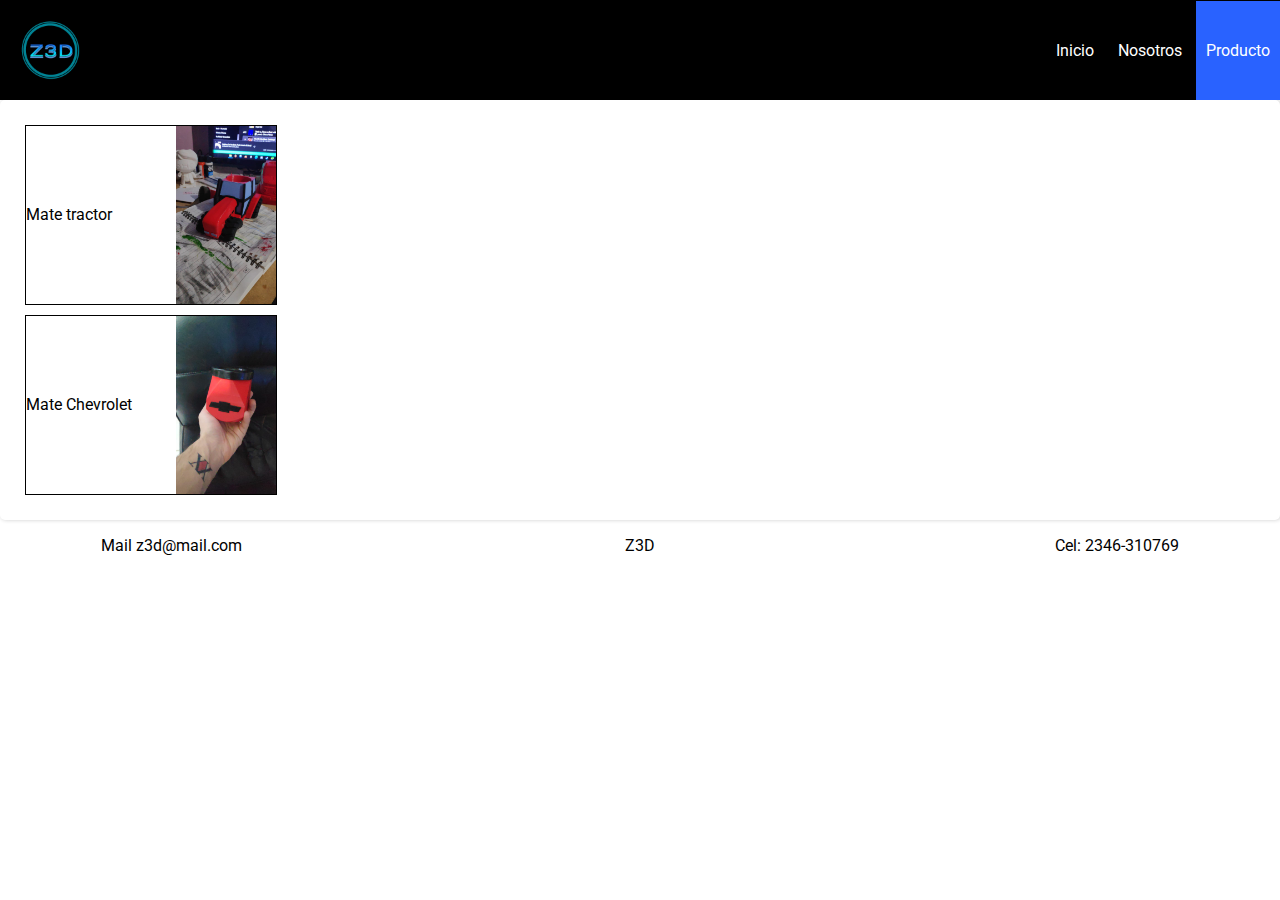
==== productos.html @ eec748f9 "Commit inicial" ====
<!DOCTYPE html>
<html lang="en">
<head>
    <meta charset="UTF-8">
    <meta http-equiv="X-UA-Compatible" content="IE=edge">
    <meta name="viewport" content="width=device-width, initial-scale=1.0">
    <title>Producto</title>
    <link href="css/estilos.css" rel="stylesheet"/>
</head>
<body>
    <!--<header>
        <h1>Z3D</h1>
    </header>-->
    <div class="menu">
        <img src="Imagenes/logo.png" alt="logo" width="100px"/>
        <nav>
            <a href="index.html">Inicio</a>
            <a href="nosotros.html">Nosotros</a>
            <a href="productos.html" class="seleccionado">Producto</a>
        </nav>
    </div>
    <section>
        <div class="producto">
            <p>Mate tractor</p>
            <img src="Imagenes/Mate Tractor.jpeg" alt="Mate Tractor" width="100px" />
        </div>
        <div class="producto">
        <p>Mate Chevrolet</p>
        <img src="Imagenes/Mate Chevrolet.jpeg" alt="Mate Chevrolet" width="100px" />
        </div>
    </section>
    <footer>
        <p class="izquierda">Mail z3d@mail.com</p>
        <p class="centrar">Z3D</p>
        <p  class="derecha">Cel: 2346-310769</P>
    </footer>
</body>
</html>
---- css/estilos.css ----
@import url('https://fonts.googleapis.com/css2?family=Roboto&display=swap');

*{
    font-family: Roboto;
    margin:0;
    padding: 0;
}
header{
    color:aqua;
    text-align: center;
    font-size: 50px;
    
}


.menu{
    display: flex;
    justify-content: space-between;
    align-items: center;
    background-color: black;
}

nav a {
    color: white;
    padding: 40px 10px;
    text-decoration: none;
}

.seleccionado{
    background-color: #2962ff;
}

section{
        color: black;
        border-radius: 5px;
        box-shadow: 1px 0 4px rgba(0,0,0, 0.2);
        margin-bottom: 15px;
        padding: 15px;
}

.producto{
    border: 1px black solid;
    margin: 10px;
    display: flex;
    justify-content: space-between;
    align-items: center;
    width: 20%;

}

footer{
    clear:both;
    padding: 1px;
    text-align: center;
    display:flex;
}

.alineado{
    display: inline-block;

}

.centrar {
    text-align: center;
    width: 80%;

}

.derecha{
    text-align: right;
    width: 80%;
    margin-right: 100px;
}

.izquierda{
    text-align: left;
    width: 80%;
    margin-left: 100px;
}

.imgDerecha {
    float:right;
}
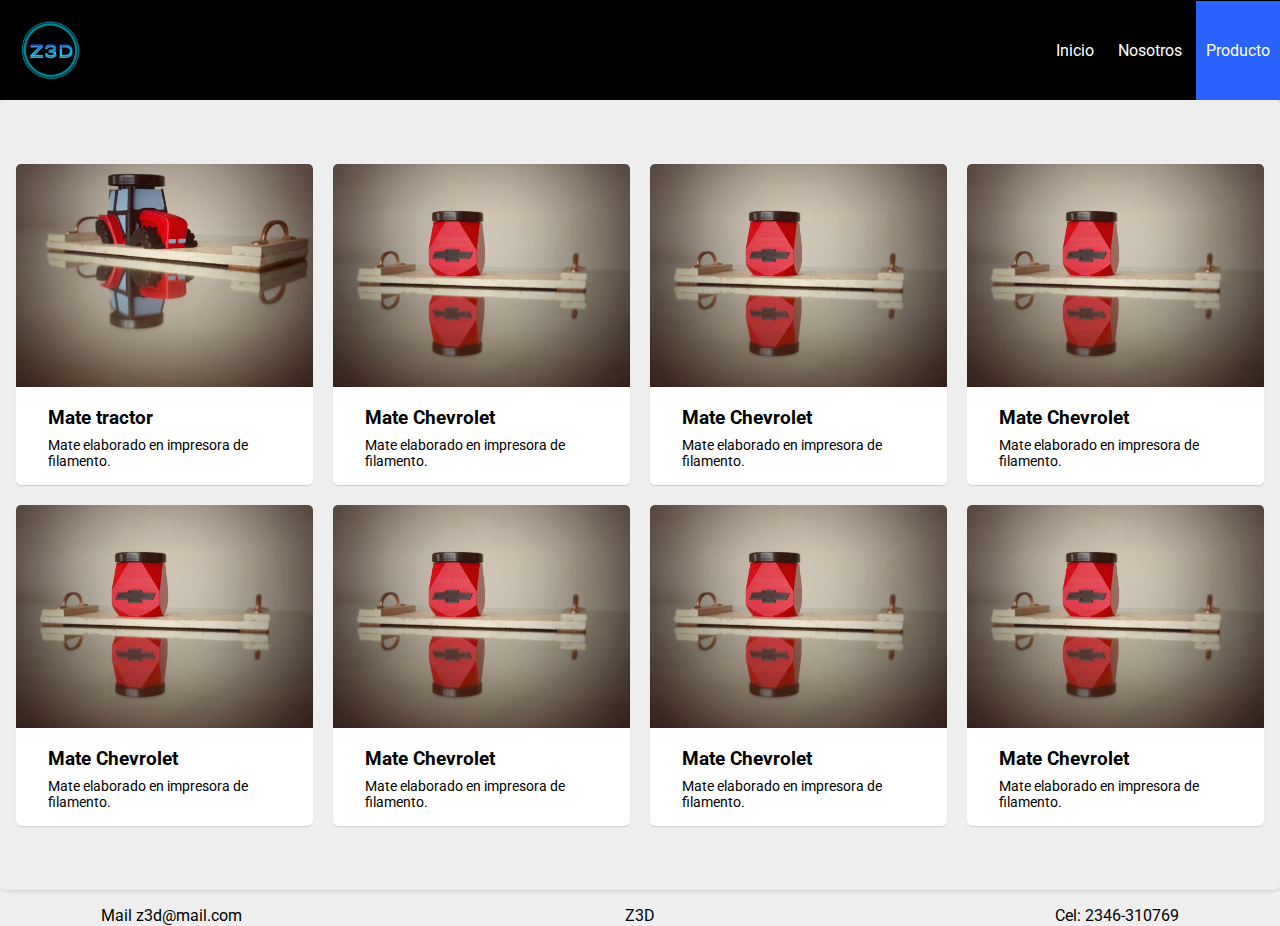
==== commit f4da932c: "Productos mejorados" ====
--- a/productos.html
+++ b/productos.html
@@ -19,15 +19,72 @@
             <a href="productos.html" class="seleccionado">Producto</a>
         </nav>
     </div>
-    <section>
-        <div class="producto">
-            <p>Mate tractor</p>
-            <img src="Imagenes/Mate Tractor.jpeg" alt="Mate Tractor" width="100px" />
-        </div>
-        <div class="producto">
-        <p>Mate Chevrolet</p>
-        <img src="Imagenes/Mate Chevrolet.jpeg" alt="Mate Chevrolet" width="100px" />
-        </div>
+    <section class="grid">
+
+        <article class="producto">
+            <img src="Imagenes/Mate Tractor.jpeg" alt="Mate Tractor" />
+            <div class="descripcion">
+                <h3>Mate tractor</h3>
+                <p>Mate elaborado en impresora de filamento.</p>
+            </div>
+        </article>
+
+        <article class="producto">
+            <img src="Imagenes/Mate Chevrolet.jpeg" alt="Mate Chevrolet" />
+            <div class="descripcion">
+                <h3>Mate Chevrolet</h3>
+                <p>Mate elaborado en impresora de filamento.</p>
+            </div>
+        </article>
+
+        <article class="producto">
+            <img src="Imagenes/Mate Chevrolet.jpeg" alt="Mate Chevrolet" />
+            <div class="descripcion">
+                <h3>Mate Chevrolet</h3>
+                <p>Mate elaborado en impresora de filamento.</p>
+            </div>
+        </article>
+
+        <article class="producto">
+            <img src="Imagenes/Mate Chevrolet.jpeg" alt="Mate Chevrolet" />
+            <div class="descripcion">
+                <h3>Mate Chevrolet</h3>
+                <p>Mate elaborado en impresora de filamento.</p>
+            </div>
+        </article>
+
+        <article class="producto">
+            <img src="Imagenes/Mate Chevrolet.jpeg" alt="Mate Chevrolet" />
+            <div class="descripcion">
+                <h3>Mate Chevrolet</h3>
+                <p>Mate elaborado en impresora de filamento.</p>
+            </div>
+        </article>
+
+        <article class="producto">
+            <img src="Imagenes/Mate Chevrolet.jpeg" alt="Mate Chevrolet" />
+            <div class="descripcion">
+                <h3>Mate Chevrolet</h3>
+                <p>Mate elaborado en impresora de filamento.</p>
+            </div>
+        </article>
+
+        <article class="producto">
+            <img src="Imagenes/Mate Chevrolet.jpeg" alt="Mate Chevrolet" />
+            <div class="descripcion">
+                <h3>Mate Chevrolet</h3>
+                <p>Mate elaborado en impresora de filamento.</p>
+            </div>
+        </article>
+
+        <article class="producto">
+            <img src="Imagenes/Mate Chevrolet.jpeg" alt="Mate Chevrolet" />
+            <div class="descripcion">
+                <h3>Mate Chevrolet</h3>
+                <p>Mate elaborado en impresora de filamento.</p>
+            </div>
+        </article>
+
     </section>
     <footer>
         <p class="izquierda">Mail z3d@mail.com</p>
--- a/css/estilos.css
+++ b/css/estilos.css
@@ -5,6 +5,11 @@
     margin:0;
     padding: 0;
 }
+
+body{
+    background: #eee;
+}
+
 header{
     color:aqua;
     text-align: center;
@@ -20,10 +25,15 @@
     background-color: black;
 }
 
-nav a {
+.menu nav a {
     color: white;
     padding: 40px 10px;
     text-decoration: none;
+}
+
+.menu nav a:hover{
+    background: #202020;
+    transition: .3s;
 }
 
 .seleccionado{
@@ -38,15 +48,6 @@
         padding: 15px;
 }
 
-.producto{
-    border: 1px black solid;
-    margin: 10px;
-    display: flex;
-    justify-content: space-between;
-    align-items: center;
-    width: 20%;
-
-}
 
 footer{
     clear:both;
@@ -80,4 +81,35 @@
 
 .imgDerecha {
     float:right;
+}
+
+.grid{
+    display: grid;
+    grid-template-columns: repeat(4, 1fr);
+    grid-template-rows: repeat(2, 1fr);
+    grid-gap: 20px;
+    padding: 4rem 1rem;
+}
+
+.producto{
+    border-radius: 5px;
+    box-shadow: 0px 1px 1px 0px #ccc;
+    background: #fff;
+}
+
+.producto img{
+    width: 100%;
+    border-radius: 5px 5px 0px 0px;
+}
+
+.descripcion{
+    padding: 1rem 2rem;
+}
+
+.producto h3{
+    margin-bottom: 0.5rem;
+}
+
+.producto p{
+    font-size: 14px;
 }